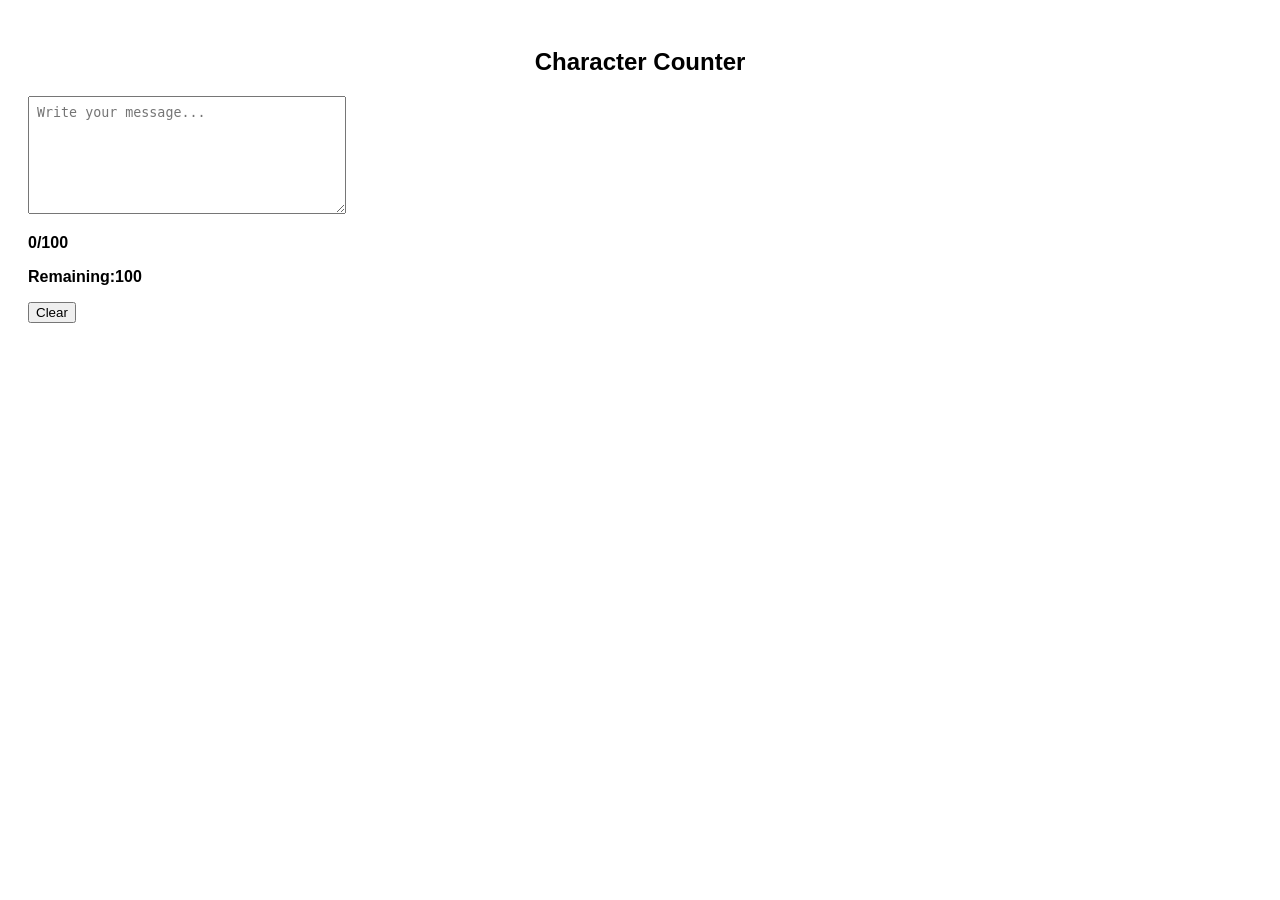
==== task-2/index.html @ 47584299 "first commit - dom challenges added" ====
<!DOCTYPE html>
<html lang="az">
<head>
    <meta charset="UTF-8">
    <meta name="viewport" content="width=device-width, initial-scale=1.0">
    <title>Character Counter</title>
    <link rel="stylesheet" href="style.css">
</head>
<body>
    <h2>Character Counter</h2>
    <textarea id="message" maxlength="100" placeholder="Write your message..."></textarea>
    <p id="counter">0/100</p>
    <p id="remaining">Remaining:100</p>
    <button id="clearBtn">Clear</button>
    <script src="script.js"></script>
</body>
</html>
---- task-2/style.css ----
body {
    font-family: Arial, sans-serif;
    padding: 20px;

}
textarea {
    width: 300px;
    height: 100px;
    padding: 8px;
}
h2 {
    color:rgb(0, 0, 0);
    text-align: center;
}
#counter {
    color: rgb(0, 0, 0);
    font-weight: bold;
}
#remaining{
    color:rgb(0, 0, 0);
    font-weight: bold;
}
#counter.warning {
    color: orange;
}
#counter.danger {
    color: red;
}
#counter.normal {
    color: rgb(0, 0, 0);
}
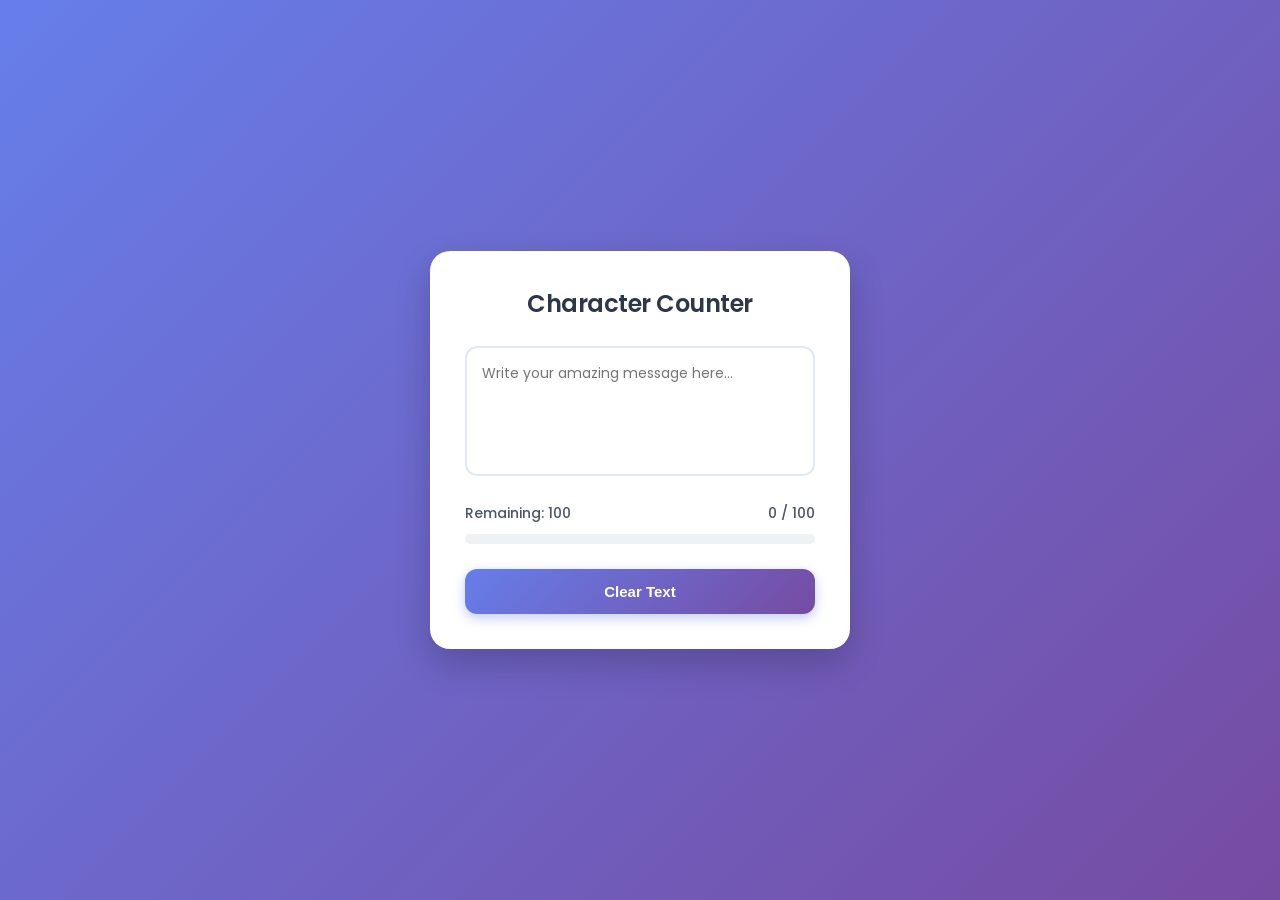
==== commit af44bdc3: "Update styles and tasks" ====
--- a/task-2/index.html
+++ b/task-2/index.html
@@ -3,15 +3,33 @@
 <head>
     <meta charset="UTF-8">
     <meta name="viewport" content="width=device-width, initial-scale=1.0">
-    <title>Character Counter</title>
+    <title>Modern Character Counter</title>
     <link rel="stylesheet" href="style.css">
+    <!-- Google Fonts - Poppins -->
+    <link href="https://fonts.googleapis.com/css2?family=Poppins:wght@400;500;600&display=swap" rel="stylesheet">
 </head>
 <body>
-    <h2>Character Counter</h2>
-    <textarea id="message" maxlength="100" placeholder="Write your message..."></textarea>
-    <p id="counter">0/100</p>
-    <p id="remaining">Remaining:100</p>
-    <button id="clearBtn">Clear</button>
+    <div class="card">
+        <div class="header">
+            <h2>Character Counter</h2>
+        </div>
+        
+        <div class="textarea-wrapper">
+            <textarea id="message" maxlength="100" placeholder="Write your amazing message here..."></textarea>
+        </div>
+
+        <div class="stats-container">
+            <span id="remaining">Remaining: 100</span>
+            <span id="counter">0 / 100</span>
+        </div>
+
+        <div class="progress-bar-container">
+            <div id="progressBar"></div>
+        </div>
+
+        <button id="clearBtn">Clear Text</button>
+    </div>
+
     <script src="script.js"></script>
 </body>
 </html>
--- a/task-2/style.css
+++ b/task-2/style.css
@@ -1,31 +1,130 @@
+* {
+    box-sizing: border-box;
+    margin: 0;
+    padding: 0;
+}
+
 body {
-    font-family: Arial, sans-serif;
-    padding: 20px;
+    font-family: 'Poppins', sans-serif;
+    background: linear-gradient(135deg, #667eea 0%, #764ba2 100%);
+    height: 100vh;
+    display: flex;
+    justify-content: center;
+    align-items: center;
+}
 
+.card {
+    background: #ffffff;
+    width: 420px;
+    padding: 35px;
+    border-radius: 20px;
+    box-shadow: 0 15px 35px rgba(0, 0, 0, 0.2);
+    animation: fadeIn 0.5s ease-out;
 }
+
+@keyframes fadeIn {
+    from { opacity: 0; transform: translateY(20px); }
+    to { opacity: 1; transform: translateY(0); }
+}
+
+.header {
+    text-align: center;
+    margin-bottom: 25px;
+}
+
+.header h2 {
+    color: #2d3748;
+    font-size: 24px;
+    font-weight: 600;
+    letter-spacing: -0.5px;
+}
+
+.subtitle {
+    color: #718096;
+    font-size: 13px;
+    margin-top: 5px;
+}
+
 textarea {
-    width: 300px;
-    height: 100px;
-    padding: 8px;
+    width: 100%;
+    height: 130px;
+    padding: 15px;
+    border: 2px solid #e2e8f0;
+    border-radius: 12px;
+    font-family: inherit;
+    font-size: 14px;
+    color: #2d3748;
+    resize: none;
+    outline: none;
+    transition: all 0.3s ease;
 }
-h2 {
-    color:rgb(0, 0, 0);
-    text-align: center;
+
+textarea:focus {
+    border-color: #667eea;
+    box-shadow: 0 0 0 4px rgba(102, 126, 234, 0.15);
 }
-#counter {
-    color: rgb(0, 0, 0);
-    font-weight: bold;
+
+.stats-container {
+    display: flex;
+    justify-content: space-between;
+    margin: 20px 0 10px 0;
+    font-size: 14px;
+    font-weight: 500;
+    color: #4a5568;
 }
-#remaining{
-    color:rgb(0, 0, 0);
-    font-weight: bold;
+
+.progress-bar-container {
+    width: 100%;
+    height: 10px;
+    background-color: #edf2f7;
+    border-radius: 5px;
+    overflow: hidden;
+    margin-bottom: 25px;
 }
-#counter.warning {
-    color: orange;
+
+#progressBar {
+    width: 0%;
+    height: 100%;
+    background: linear-gradient(90deg, #667eea, #764ba2);
+    border-radius: 5px;
+    transition: width 0.15s ease, background 0.3s ease;
 }
-#counter.danger {
-    color: red;
+
+.warning {
+    color: #f6ad55 !important;
 }
-#counter.normal {
-    color: rgb(0, 0, 0);
+
+.danger {
+    color: #f56565 !important;
+}
+
+button {
+    width: 100%;
+    padding: 14px;
+    background: linear-gradient(135deg, #667eea 0%, #764ba2 100%);
+    color: white;
+    border: none;
+    border-radius: 12px;
+    font-size: 15px;
+    font-weight: 600;
+    cursor: pointer;
+    transition: transform 0.1s ease, box-shadow 0.2s ease;
+    box-shadow: 0 4px 12px rgba(102, 126, 234, 0.4);
+}
+
+button:hover {
+    opacity: 0.95;
+    box-shadow: 0 6px 16px rgba(102, 126, 234, 0.6);
+}
+
+button:active {
+    transform: scale(0.98);
+}
+
+#progressBar.warning {
+    background: #f6ad55;
+}
+
+#progressBar.danger {
+    background: #f56565;
 }
